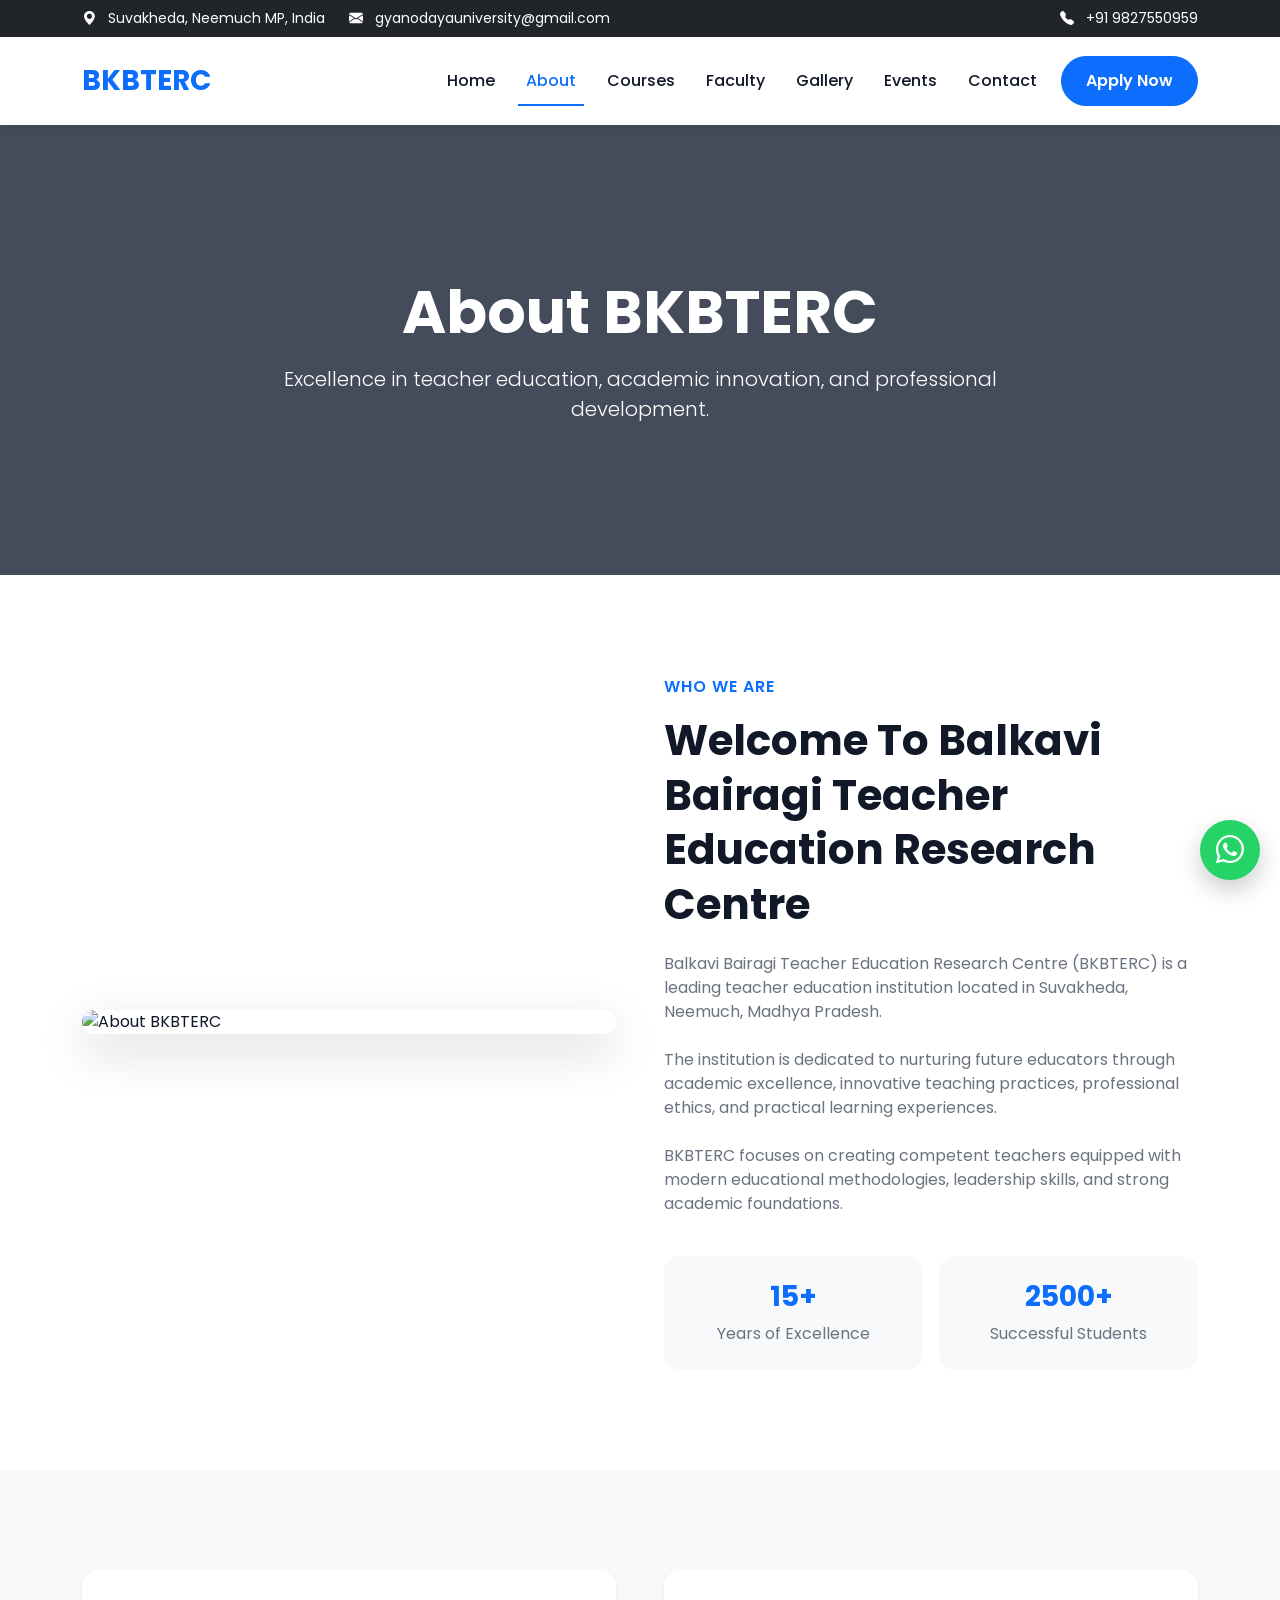
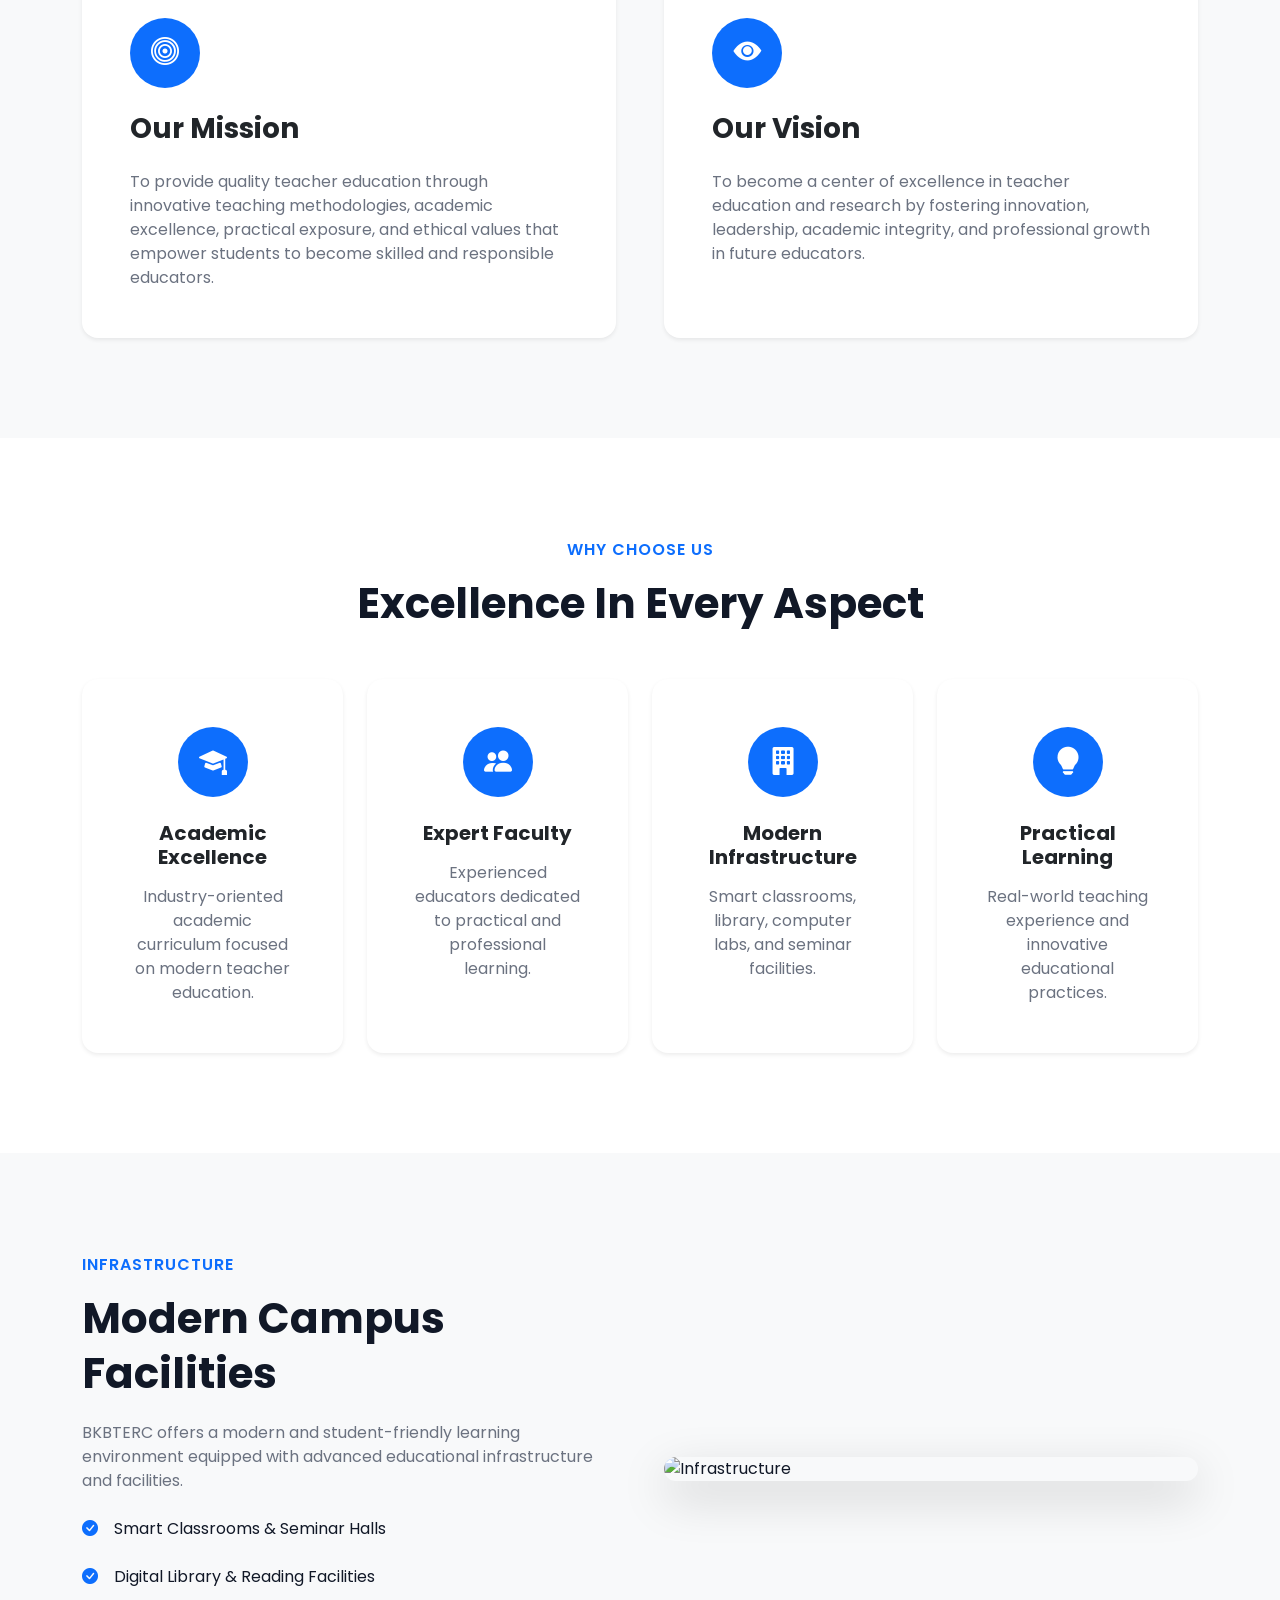
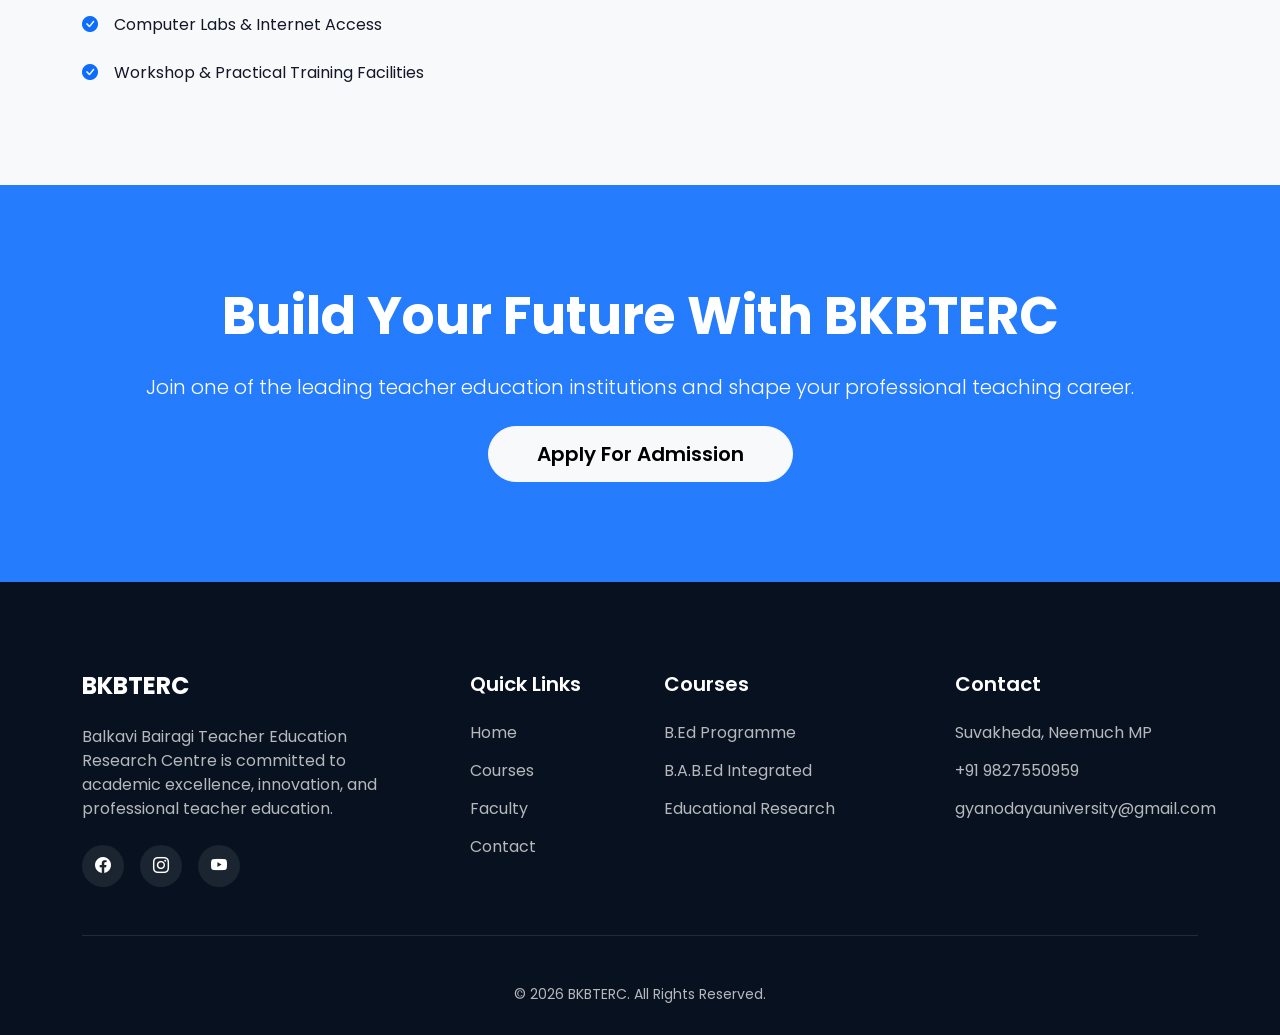
==== about.html @ 64df9921 "Initial Commit" ====
<!DOCTYPE html>
<html lang="en">

<head>

  <meta charset="UTF-8">
  <meta name="viewport" content="width=device-width, initial-scale=1.0">

  <title>
    About Us | BKBTERC Neemuch MP
  </title>

  <meta name="description"
    content="Learn about Balkavi Bairagi Teacher Education Research Centre, Neemuch MP, its mission, vision, infrastructure, academic excellence, and commitment to teacher education.">

  <!-- Bootstrap -->

  <link href="https://cdn.jsdelivr.net/npm/bootstrap@5.3.3/dist/css/bootstrap.min.css"
    rel="stylesheet">

  <!-- Bootstrap Icons -->

  <link rel="stylesheet"
    href="https://cdn.jsdelivr.net/npm/bootstrap-icons@1.11.3/font/bootstrap-icons.min.css">

  <!-- AOS -->

  <link href="https://unpkg.com/aos@2.3.4/dist/aos.css"
    rel="stylesheet">

  <!-- CSS -->

  <link rel="stylesheet"
    href="assets/css/style.css">

</head>

<body>

  <!-- TOPBAR -->

  <div class="topbar bg-dark text-white py-2 small">

    <div class="container">

      <div class="d-flex justify-content-between align-items-center flex-wrap gap-2">

        <div class="d-flex flex-wrap gap-4">

          <div>
            <i class="bi bi-geo-alt-fill me-2"></i>
            Suvakheda, Neemuch MP, India
          </div>

          <div>
            <i class="bi bi-envelope-fill me-2"></i>
            gyanodayauniversity@gmail.com
          </div>

        </div>

        <div>

          <i class="bi bi-telephone-fill me-2"></i>
          +91 9827550959

        </div>

      </div>

    </div>

  </div>

  <!-- NAVBAR -->

  <nav class="navbar navbar-expand-lg navbar-light bg-white sticky-top shadow-sm">

    <div class="container">

      <a class="navbar-brand fw-bold text-primary"
        href="index.html">

        BKBTERC

      </a>

      <button class="navbar-toggler"
        type="button"
        data-bs-toggle="collapse"
        data-bs-target="#navbarMenu">

        <span class="navbar-toggler-icon"></span>

      </button>

      <div class="collapse navbar-collapse"
        id="navbarMenu">

        <ul class="navbar-nav ms-auto align-items-lg-center">

          <li class="nav-item">
            <a class="nav-link"
              href="index.html">

              Home

            </a>
          </li>

          <li class="nav-item">
            <a class="nav-link active"
              href="about.html">

              About

            </a>
          </li>

          <li class="nav-item">
            <a class="nav-link"
              href="courses.html">

              Courses

            </a>
          </li>

          <li class="nav-item">
            <a class="nav-link"
              href="faculty.html">

              Faculty

            </a>
          </li>

          <li class="nav-item">
            <a class="nav-link"
              href="gallery.html">

              Gallery

            </a>
          </li>

          <li class="nav-item">
            <a class="nav-link"
              href="events.html">

              Events

            </a>
          </li>

          <li class="nav-item">
            <a class="nav-link"
              href="contact.html">

              Contact

            </a>
          </li>

          <li class="nav-item ms-lg-3 mt-3 mt-lg-0">

            <a href="admissions.html"
              class="btn btn-primary rounded-pill px-4">

              Apply Now

            </a>

          </li>

        </ul>

      </div>

    </div>

  </nav>

  <!-- HERO -->

  <section class="page-hero text-white d-flex align-items-center">

    <div class="container text-center">

      <h1 class="display-4 fw-bold mb-3"
        data-aos="fade-up">

        About BKBTERC

      </h1>

      <p class="lead"
        data-aos="fade-up"
        data-aos-delay="100">

        Excellence in teacher education,
        academic innovation, and professional development.

      </p>

    </div>

  </section>

  <!-- ABOUT -->

  <section class="section-padding">

    <div class="container">

      <div class="row align-items-center g-5">

        <div class="col-lg-6"
          data-aos="fade-right">

          <img src="assets/images/about-main.jpg"
            class="img-fluid rounded-4 shadow-lg"
            alt="About BKBTERC">

        </div>

        <div class="col-lg-6"
          data-aos="fade-left">

          <span class="section-subtitle">

            WHO WE ARE

          </span>

          <h2 class="section-title">

            Welcome To Balkavi Bairagi Teacher Education Research Centre

          </h2>

          <p class="text-muted mb-4">

            Balkavi Bairagi Teacher Education Research Centre (BKBTERC)
            is a leading teacher education institution located in
            Suvakheda, Neemuch, Madhya Pradesh.

          </p>

          <p class="text-muted mb-4">

            The institution is dedicated to nurturing future educators
            through academic excellence, innovative teaching practices,
            professional ethics, and practical learning experiences.

          </p>

          <p class="text-muted mb-4">

            BKBTERC focuses on creating competent teachers
            equipped with modern educational methodologies,
            leadership skills, and strong academic foundations.

          </p>

          <div class="row g-3 mt-4">

            <div class="col-sm-6">

              <div class="bg-light rounded-4 p-4 text-center">

                <h3 class="fw-bold text-primary">
                  15+
                </h3>

                <p class="mb-0 text-muted">
                  Years of Excellence
                </p>

              </div>

            </div>

            <div class="col-sm-6">

              <div class="bg-light rounded-4 p-4 text-center">

                <h3 class="fw-bold text-primary">
                  2500+
                </h3>

                <p class="mb-0 text-muted">
                  Successful Students
                </p>

              </div>

            </div>

          </div>

        </div>

      </div>

    </div>

  </section>

  <!-- MISSION & VISION -->

  <section class="section-padding bg-light">

    <div class="container">

      <div class="row g-5">

        <div class="col-lg-6"
          data-aos="fade-up">

          <div class="card border-0 shadow-sm rounded-4 p-5 h-100">

            <div class="mb-4">

              <div class="feature-icon bg-primary text-white">

                <i class="bi bi-bullseye"></i>

              </div>

            </div>

            <h3 class="fw-bold mb-4">

              Our Mission

            </h3>

            <p class="text-muted mb-0">

              To provide quality teacher education through
              innovative teaching methodologies, academic excellence,
              practical exposure, and ethical values that empower
              students to become skilled and responsible educators.

            </p>

          </div>

        </div>

        <div class="col-lg-6"
          data-aos="fade-up"
          data-aos-delay="100">

          <div class="card border-0 shadow-sm rounded-4 p-5 h-100">

            <div class="mb-4">

              <div class="feature-icon bg-primary text-white">

                <i class="bi bi-eye-fill"></i>

              </div>

            </div>

            <h3 class="fw-bold mb-4">

              Our Vision

            </h3>

            <p class="text-muted mb-0">

              To become a center of excellence in teacher education
              and research by fostering innovation, leadership,
              academic integrity, and professional growth
              in future educators.

            </p>

          </div>

        </div>

      </div>

    </div>

  </section>

  <!-- WHY CHOOSE -->

  <section class="section-padding">

    <div class="container">

      <div class="text-center mb-5">

        <span class="section-subtitle">

          WHY CHOOSE US

        </span>

        <h2 class="section-title">

          Excellence In Every Aspect

        </h2>

      </div>

      <div class="row g-4">

        <div class="col-lg-3 col-md-6">

          <div class="card border-0 shadow-sm rounded-4 p-5 text-center h-100">

            <div class="feature-icon bg-primary text-white mx-auto mb-4">

              <i class="bi bi-mortarboard-fill"></i>

            </div>

            <h5 class="fw-bold mb-3">

              Academic Excellence

            </h5>

            <p class="text-muted mb-0">

              Industry-oriented academic curriculum
              focused on modern teacher education.

            </p>

          </div>

        </div>

        <div class="col-lg-3 col-md-6">

          <div class="card border-0 shadow-sm rounded-4 p-5 text-center h-100">

            <div class="feature-icon bg-primary text-white mx-auto mb-4">

              <i class="bi bi-people-fill"></i>

            </div>

            <h5 class="fw-bold mb-3">

              Expert Faculty

            </h5>

            <p class="text-muted mb-0">

              Experienced educators dedicated to
              practical and professional learning.

            </p>

          </div>

        </div>

        <div class="col-lg-3 col-md-6">

          <div class="card border-0 shadow-sm rounded-4 p-5 text-center h-100">

            <div class="feature-icon bg-primary text-white mx-auto mb-4">

              <i class="bi bi-building-fill"></i>

            </div>

            <h5 class="fw-bold mb-3">

              Modern Infrastructure

            </h5>

            <p class="text-muted mb-0">

              Smart classrooms, library,
              computer labs, and seminar facilities.

            </p>

          </div>

        </div>

        <div class="col-lg-3 col-md-6">

          <div class="card border-0 shadow-sm rounded-4 p-5 text-center h-100">

            <div class="feature-icon bg-primary text-white mx-auto mb-4">

              <i class="bi bi-lightbulb-fill"></i>

            </div>

            <h5 class="fw-bold mb-3">

              Practical Learning

            </h5>

            <p class="text-muted mb-0">

              Real-world teaching experience
              and innovative educational practices.

            </p>

          </div>

        </div>

      </div>

    </div>

  </section>

  <!-- INFRASTRUCTURE -->

  <section class="section-padding bg-light">

    <div class="container">

      <div class="row align-items-center g-5">

        <div class="col-lg-6"
          data-aos="fade-right">

          <span class="section-subtitle">

            INFRASTRUCTURE

          </span>

          <h2 class="section-title">

            Modern Campus Facilities

          </h2>

          <p class="text-muted mb-4">

            BKBTERC offers a modern and student-friendly
            learning environment equipped with advanced
            educational infrastructure and facilities.

          </p>

          <div class="d-flex gap-3 mb-4">

            <i class="bi bi-check-circle-fill text-primary"></i>

            <p class="mb-0">
              Smart Classrooms & Seminar Halls
            </p>

          </div>

          <div class="d-flex gap-3 mb-4">

            <i class="bi bi-check-circle-fill text-primary"></i>

            <p class="mb-0">
              Digital Library & Reading Facilities
            </p>

          </div>

          <div class="d-flex gap-3 mb-4">

            <i class="bi bi-check-circle-fill text-primary"></i>

            <p class="mb-0">
              Computer Labs & Internet Access
            </p>

          </div>

          <div class="d-flex gap-3">

            <i class="bi bi-check-circle-fill text-primary"></i>

            <p class="mb-0">
              Workshop & Practical Training Facilities
            </p>

          </div>

        </div>

        <div class="col-lg-6"
          data-aos="fade-left">

          <img src="assets/images/infrastructure.jpg"
            class="img-fluid rounded-4 shadow-lg"
            alt="Infrastructure">

        </div>

      </div>

    </div>

  </section>

  <!-- CTA -->

  <section class="cta-section text-white text-center">

    <div class="container">

      <h2 class="display-5 fw-bold mb-4">

        Build Your Future With BKBTERC

      </h2>

      <p class="lead mb-4">

        Join one of the leading teacher education institutions
        and shape your professional teaching career.

      </p>

      <a href="admissions.html"
        class="btn btn-light btn-lg rounded-pill px-5">

        Apply For Admission

      </a>

    </div>

  </section>

  <!-- FOOTER -->

  <footer class="footer-section">

    <div class="container">

      <div class="row g-5">

        <div class="col-lg-4">

          <h4 class="fw-bold text-white mb-4">

            BKBTERC

          </h4>

          <p>

            Balkavi Bairagi Teacher Education Research Centre
            is committed to academic excellence, innovation,
            and professional teacher education.

          </p>

          <div class="d-flex gap-3 mt-4">

            <a href="#"
              class="social-link">

              <i class="bi bi-facebook"></i>

            </a>

            <a href="#"
              class="social-link">

              <i class="bi bi-instagram"></i>

            </a>

            <a href="#"
              class="social-link">

              <i class="bi bi-youtube"></i>

            </a>

          </div>

        </div>

        <div class="col-lg-2">

          <h5 class="footer-title">

            Quick Links

          </h5>

          <ul class="list-unstyled footer-links">

            <li>
              <a href="index.html">Home</a>
            </li>

            <li>
              <a href="courses.html">Courses</a>
            </li>

            <li>
              <a href="faculty.html">Faculty</a>
            </li>

            <li>
              <a href="contact.html">Contact</a>
            </li>

          </ul>

        </div>

        <div class="col-lg-3">

          <h5 class="footer-title">

            Courses

          </h5>

          <ul class="list-unstyled footer-links">

            <li>B.Ed Programme</li>
            <li>B.A.B.Ed Integrated</li>
            <li>Educational Research</li>

          </ul>

        </div>

        <div class="col-lg-3">

          <h5 class="footer-title">

            Contact

          </h5>

          <ul class="list-unstyled footer-links">

            <li>
              Suvakheda, Neemuch MP
            </li>

            <li>
              +91 9827550959
            </li>

            <li>
              gyanodayauniversity@gmail.com
            </li>

          </ul>

        </div>

      </div>

      <hr class="border-secondary my-5">

      <div class="text-center small">

        © 2026 BKBTERC. All Rights Reserved.

      </div>

    </div>

  </footer>

  <!-- WHATSAPP -->

  <a href="https://wa.me/919827550959"
    class="whatsapp-btn">

    <i class="bi bi-whatsapp"></i>

  </a>

  <!-- JS -->

  <script src="https://cdn.jsdelivr.net/npm/bootstrap@5.3.3/dist/js/bootstrap.bundle.min.js"></script>

  <script src="https://unpkg.com/aos@2.3.4/dist/aos.js"></script>

  <script src="assets/js/main.js"></script>

</body>

</html>
---- assets/css/style.css ----
/* =========================================
   GLOBAL
========================================= */

@import url('https://fonts.googleapis.com/css2?family=Poppins:wght@300;400;500;600;700;800&display=swap');

:root {

  --primary-color: #0d6efd;
  --secondary-color: #0b1f3a;
  --light-color: #f8f9fa;
  --dark-color: #111827;
  --text-color: #6b7280;
  --white-color: #ffffff;
  --border-radius: 20px;
  --transition: all 0.35s ease;

}

* {

  margin: 0;
  padding: 0;
  box-sizing: border-box;

}

html {

  scroll-behavior: smooth;

}

body {

  font-family: 'Poppins', sans-serif;
  color: var(--dark-color);
  background: var(--white-color);
  overflow-x: hidden;

}

img {

  max-width: 100%;
  display: block;

}

a {

  text-decoration: none;
  transition: var(--transition);

}

ul {

  margin: 0;
  padding: 0;
  list-style: none;

}

.section-padding {

  padding: 100px 0;

}

.section-subtitle {

  display: inline-block;
  color: var(--primary-color);
  font-weight: 600;
  letter-spacing: 1px;
  margin-bottom: 15px;
  text-transform: uppercase;

}

.section-title {

  font-size: 42px;
  font-weight: 700;
  line-height: 1.3;
  margin-bottom: 20px;

}

.text-muted {

  color: var(--text-color) !important;

}

/* =========================================
   TOPBAR
========================================= */

.topbar {

  font-size: 14px;

}

/* =========================================
   NAVBAR
========================================= */

.navbar {

  padding: 18px 0;
  transition: var(--transition);

}

.navbar-brand {

  font-size: 28px;
  font-weight: 700;

}

.navbar-nav .nav-link {

  color: var(--dark-color);
  font-weight: 500;
  margin-left: 15px;
  position: relative;

}

.navbar-nav .nav-link:hover,
.navbar-nav .nav-link.active {

  color: var(--primary-color);

}

.navbar-nav .nav-link::after {

  content: '';
  position: absolute;
  left: 0;
  bottom: -5px;
  width: 0;
  height: 2px;
  background: var(--primary-color);
  transition: var(--transition);

}

.navbar-nav .nav-link:hover::after,
.navbar-nav .nav-link.active::after {

  width: 100%;

}

/* =========================================
   BUTTONS
========================================= */

.btn {

  border-radius: 50px;
  padding: 12px 28px;
  font-weight: 600;
  transition: var(--transition);

}

.btn-primary {

  background: var(--primary-color);
  border-color: var(--primary-color);

}

.btn-primary:hover {

  background: #0056d6;
  border-color: #0056d6;
  transform: translateY(-3px);

}

.btn-outline-primary:hover {

  transform: translateY(-3px);

}

/* =========================================
   HERO
========================================= */

.page-hero {

  min-height: 450px;
  background:
    linear-gradient(rgba(5, 15, 35, 0.75),
      rgba(5, 15, 35, 0.75)),
    url('../images/hero-bg.jpg') center/cover no-repeat;

  padding: 120px 0;

}

.page-hero h1 {

  font-size: 60px;
  font-weight: 800;

}

.page-hero p {

  max-width: 750px;
  margin: auto;

}

/* =========================================
   CARDS
========================================= */

.card {

  border-radius: var(--border-radius);
  transition: var(--transition);

}

.card:hover {

  transform: translateY(-10px);

}

/* =========================================
   FEATURE ICONS
========================================= */

.feature-icon {

  width: 70px;
  height: 70px;
  border-radius: 50%;
  display: flex;
  align-items: center;
  justify-content: center;
  font-size: 28px;
  flex-shrink: 0;

}

/* =========================================
   GALLERY
========================================= */

.gallery-card {

  position: relative;
  overflow: hidden;
  cursor: pointer;

}

.gallery-card img {

  transition: 0.5s ease;

}

.gallery-card:hover img {

  transform: scale(1.1);

}

.gallery-overlay {

  position: absolute;
  inset: 0;
  background: rgba(0, 0, 0, 0.55);
  display: flex;
  align-items: center;
  justify-content: center;
  opacity: 0;
  transition: var(--transition);

}

.gallery-card:hover .gallery-overlay {

  opacity: 1;

}

/* =========================================
   VIDEO BUTTON
========================================= */

.video-btn-wrapper {

  position: absolute;
  inset: 0;
  display: flex;
  align-items: center;
  justify-content: center;

}

.video-btn {

  width: 90px;
  height: 90px;
  border-radius: 50%;
  background: var(--white-color);
  color: var(--primary-color);
  display: flex;
  align-items: center;
  justify-content: center;
  font-size: 40px;
  animation: pulse 2s infinite;

}

@keyframes pulse {

  0% {

    box-shadow: 0 0 0 0 rgba(255, 255, 255, 0.7);

  }

  70% {

    box-shadow: 0 0 0 25px rgba(255, 255, 255, 0);

  }

  100% {

    box-shadow: 0 0 0 0 rgba(255, 255, 255, 0);

  }

}

/* =========================================
   EVENT DATE
========================================= */

.event-date {

  width: 80px;
  height: 80px;
  background: var(--light-color);
  border-radius: 20px;
  display: flex;
  flex-direction: column;
  align-items: center;
  justify-content: center;

}

/* =========================================
   COUNTER
========================================= */

.counter-section {

  background:
    linear-gradient(rgba(0, 0, 0, 0.7),
      rgba(0, 0, 0, 0.7)),
    url('../images/counter-bg.jpg') center/cover no-repeat;

  padding: 90px 0;

}

/* =========================================
   CTA
========================================= */

.cta-section {

  background:
    linear-gradient(rgba(13, 110, 253, 0.9),
      rgba(13, 110, 253, 0.9)),
    url('../images/cta-bg.jpg') center/cover no-repeat;

  padding: 100px 0;

}

.cta-section h2 {

  font-size: 52px;
  font-weight: 700;

}

/* =========================================
   FOOTER
========================================= */

.footer-section {

  background: #08111f;
  color: rgba(255, 255, 255, 0.7);
  padding: 90px 0 30px;

}

.footer-title {

  color: var(--white-color);
  margin-bottom: 25px;
  font-weight: 600;

}

.footer-links li {

  margin-bottom: 14px;

}

.footer-links a {

  color: rgba(255, 255, 255, 0.7);

}

.footer-links a:hover {

  color: var(--white-color);
  padding-left: 5px;

}

.social-link,
.social-link-sm {

  width: 42px;
  height: 42px;
  border-radius: 50%;
  background: rgba(255, 255, 255, 0.08);
  color: var(--white-color);
  display: flex;
  align-items: center;
  justify-content: center;

}

.social-link:hover,
.social-link-sm:hover {

  background: var(--primary-color);
  color: var(--white-color);
  transform: translateY(-3px);

}

/* =========================================
   FORMS
========================================= */

.form-control,
.form-select {

  border-radius: 14px;
  border: 1px solid #d1d5db;
  padding: 14px 18px;

}

.form-control:focus,
.form-select:focus {

  border-color: var(--primary-color);
  box-shadow: none;

}

/* =========================================
   TABLE
========================================= */

.table th,
.table td {

  padding: 18px;

}

/* =========================================
   WHATSAPP BUTTON
========================================= */

.whatsapp-btn {

  position: fixed;
  right: 20px;
  bottom: 20px;
  width: 60px;
  height: 60px;
  border-radius: 50%;
  background: #25d366;
  color: var(--white-color);
  display: flex;
  align-items: center;
  justify-content: center;
  font-size: 28px;
  z-index: 999;
  box-shadow: 0 10px 25px rgba(0, 0, 0, 0.2);

}

.whatsapp-btn:hover {

  transform: scale(1.1);
  color: var(--white-color);

}

/* =========================================
   SCROLLBAR
========================================= */

::-webkit-scrollbar {

  width: 10px;

}

::-webkit-scrollbar-track {

  background: #f1f1f1;

}

::-webkit-scrollbar-thumb {

  background: var(--primary-color);
  border-radius: 10px;

}

/* =========================================
   RESPONSIVE
========================================= */

@media (max-width: 991px) {

  .section-padding {

    padding: 80px 0;

  }

  .section-title {

    font-size: 34px;

  }

  .page-hero h1 {

    font-size: 46px;

  }

  .navbar-nav {

    padding-top: 20px;

  }

  .navbar-nav .nav-link {

    margin-left: 0;
    margin-bottom: 10px;

  }

}

@media (max-width: 767px) {

  .section-title {

    font-size: 30px;

  }

  .page-hero {

    min-height: 380px;
    text-align: center;

  }

  .page-hero h1 {

    font-size: 38px;

  }

  .cta-section h2 {

    font-size: 38px;

  }

  .feature-icon {

    width: 60px;
    height: 60px;
    font-size: 24px;

  }

}

@media (max-width: 575px) {

  .section-padding {

    padding: 70px 0;

  }

  .page-hero h1 {

    font-size: 32px;

  }

  .btn {

    width: 100%;

  }

}
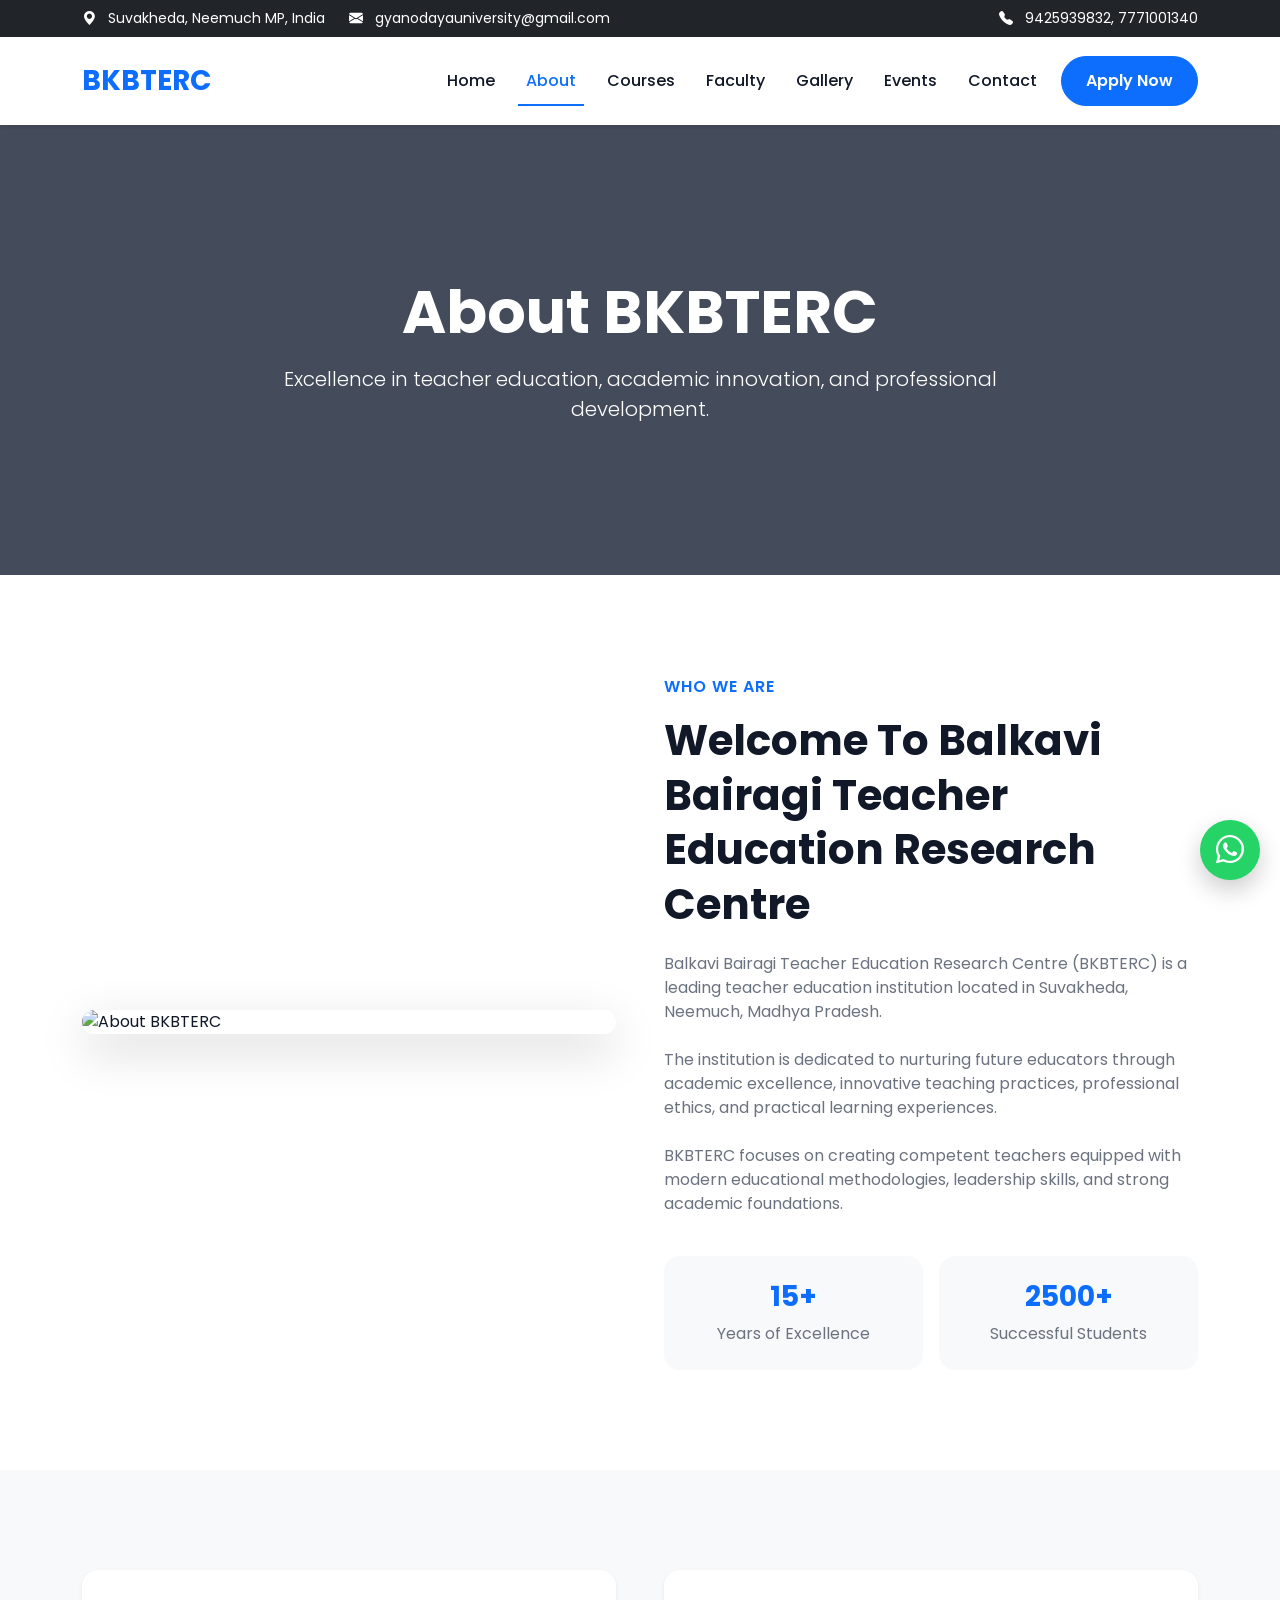
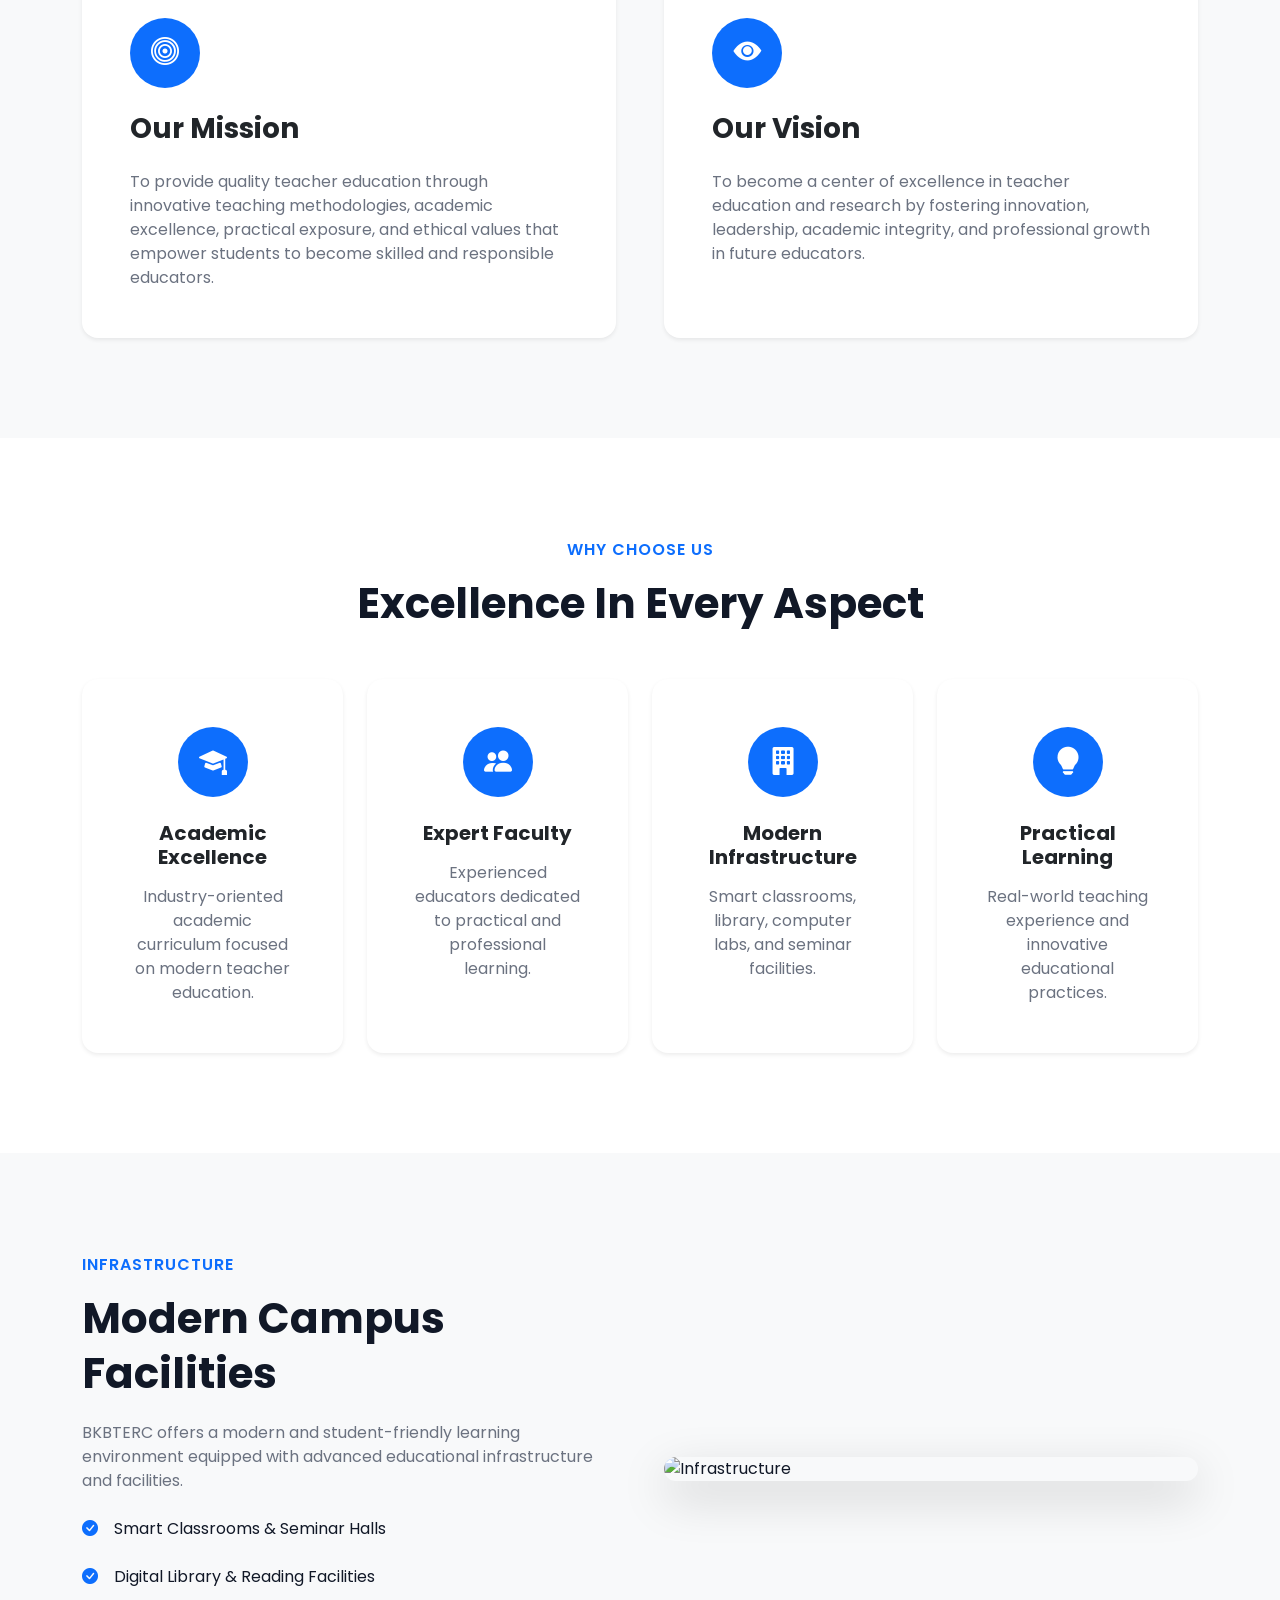
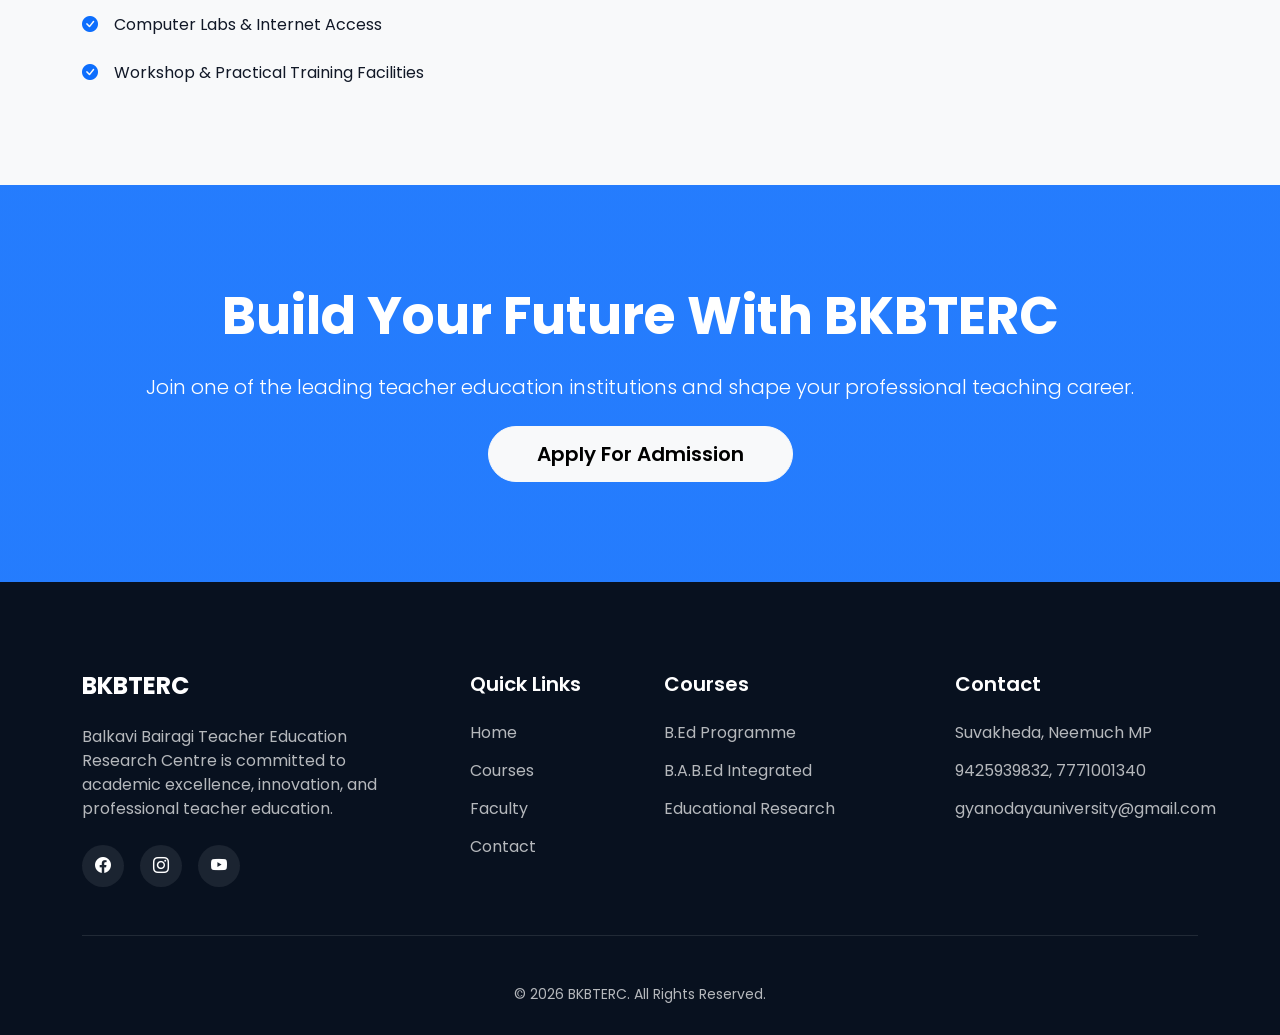
==== commit bd180c2e: "NNN" ====
--- a/about.html
+++ b/about.html
@@ -62,7 +62,7 @@
         <div>
 
           <i class="bi bi-telephone-fill me-2"></i>
-          +91 9827550959
+          9425939832, 7771001340
 
         </div>
 
@@ -760,7 +760,7 @@
             </li>
 
             <li>
-              +91 9827550959
+              9425939832, 7771001340
             </li>
 
             <li>
--- a/assets/css/style.css
+++ b/assets/css/style.css
@@ -95,6 +95,25 @@
 }
 
 /* =========================================
+   HOME HERO SECTION
+========================================= */
+
+.hero-section {
+
+  min-height: 100vh;
+
+  background:
+    linear-gradient(rgba(5, 15, 35, 0.75),
+      rgba(5, 15, 35, 0.75)),
+    url('../images/hero-bg.jpg') center/cover no-repeat;
+
+  padding: 120px 0;
+
+  position: relative;
+
+}
+
+/* =========================================
    TOPBAR
 ========================================= */
 
@@ -219,6 +238,45 @@
 
   max-width: 750px;
   margin: auto;
+
+}
+
+/* HERO SLIDER */
+
+.hero-slider .carousel-item {
+  position: relative;
+}
+
+.hero-slide {
+  min-height: 92vh;
+}
+
+.hero-slider .carousel-indicators button {
+  width: 12px;
+  height: 12px;
+  border-radius: 50%;
+}
+
+.hero-slider .carousel-control-prev,
+.hero-slider .carousel-control-next {
+  width: 5%;
+}
+
+.hero-slider .carousel-control-prev-icon,
+.hero-slider .carousel-control-next-icon {
+  background-size: 70%;
+}
+
+@media (max-width: 768px) {
+
+  .hero-slide {
+    min-height: 80vh;
+    text-align: center;
+  }
+
+  .hero-slide h1 {
+    font-size: 2.3rem;
+  }
 
 }
 
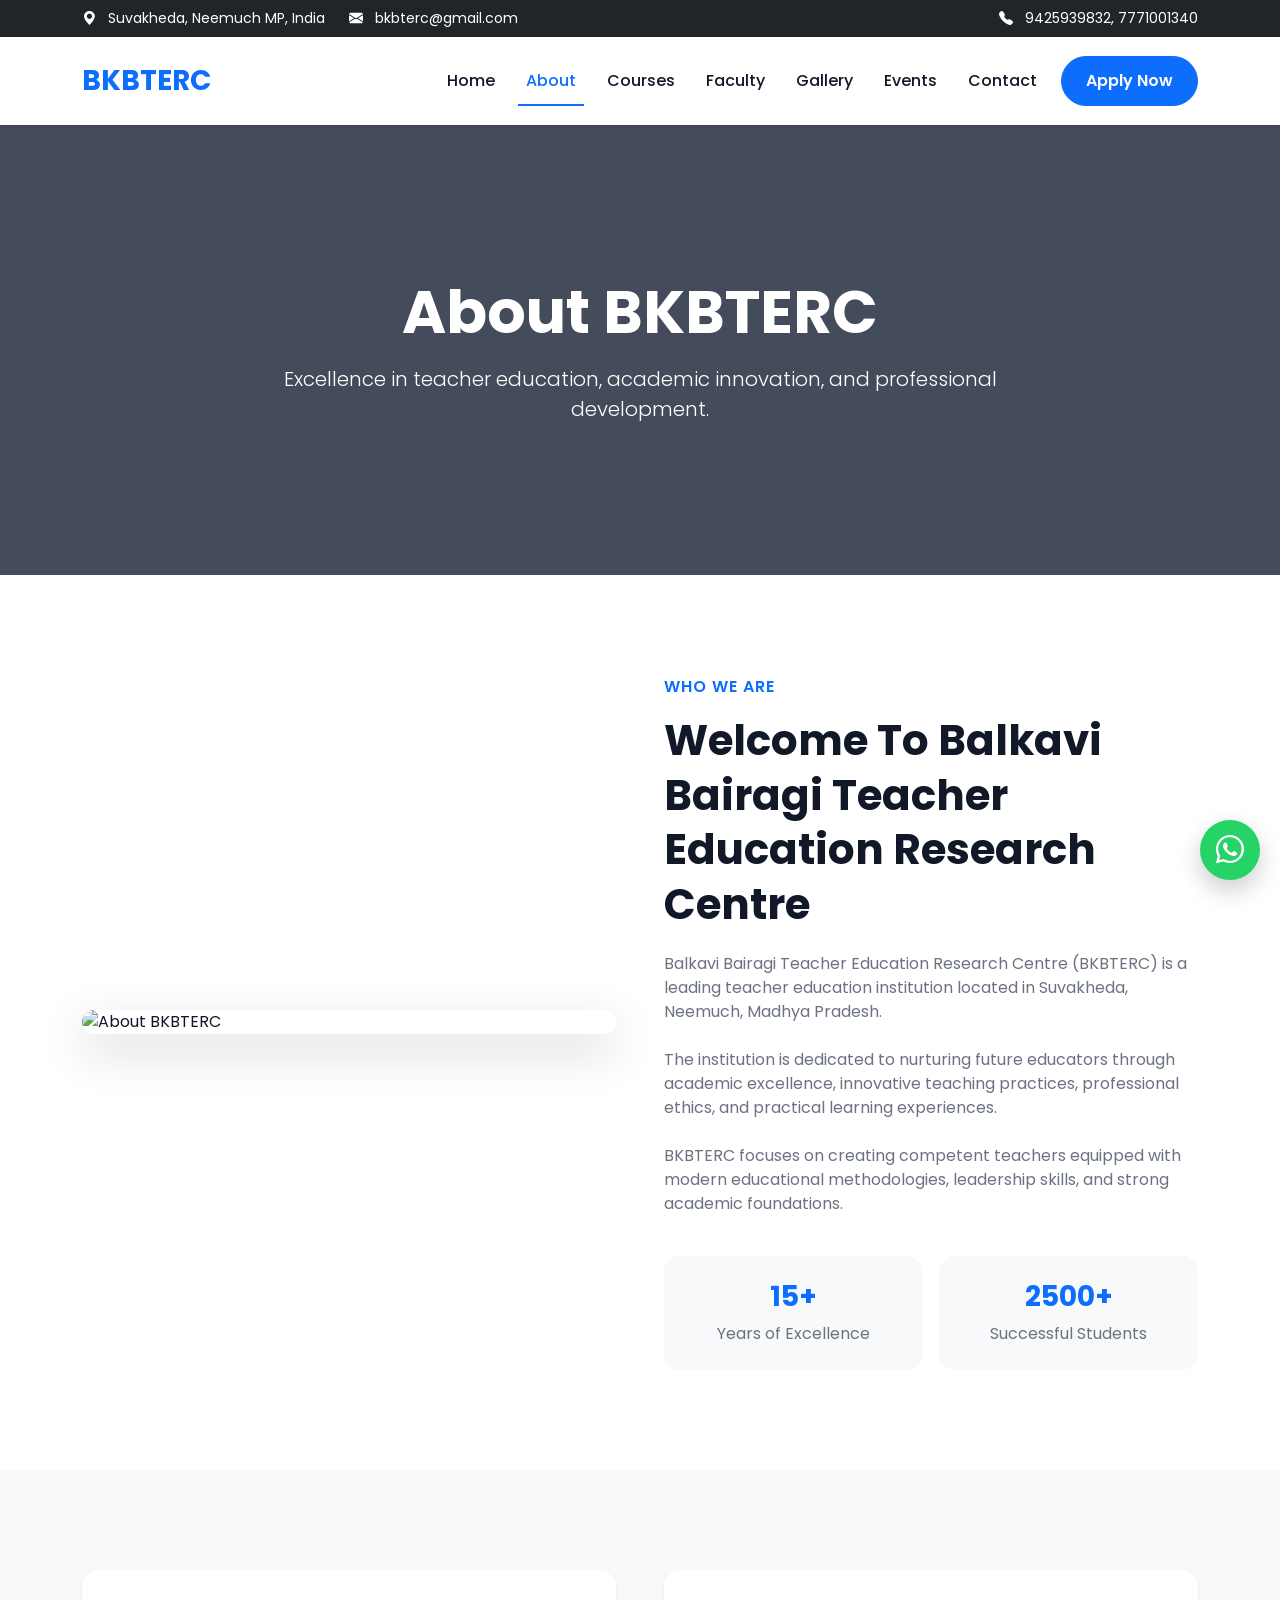
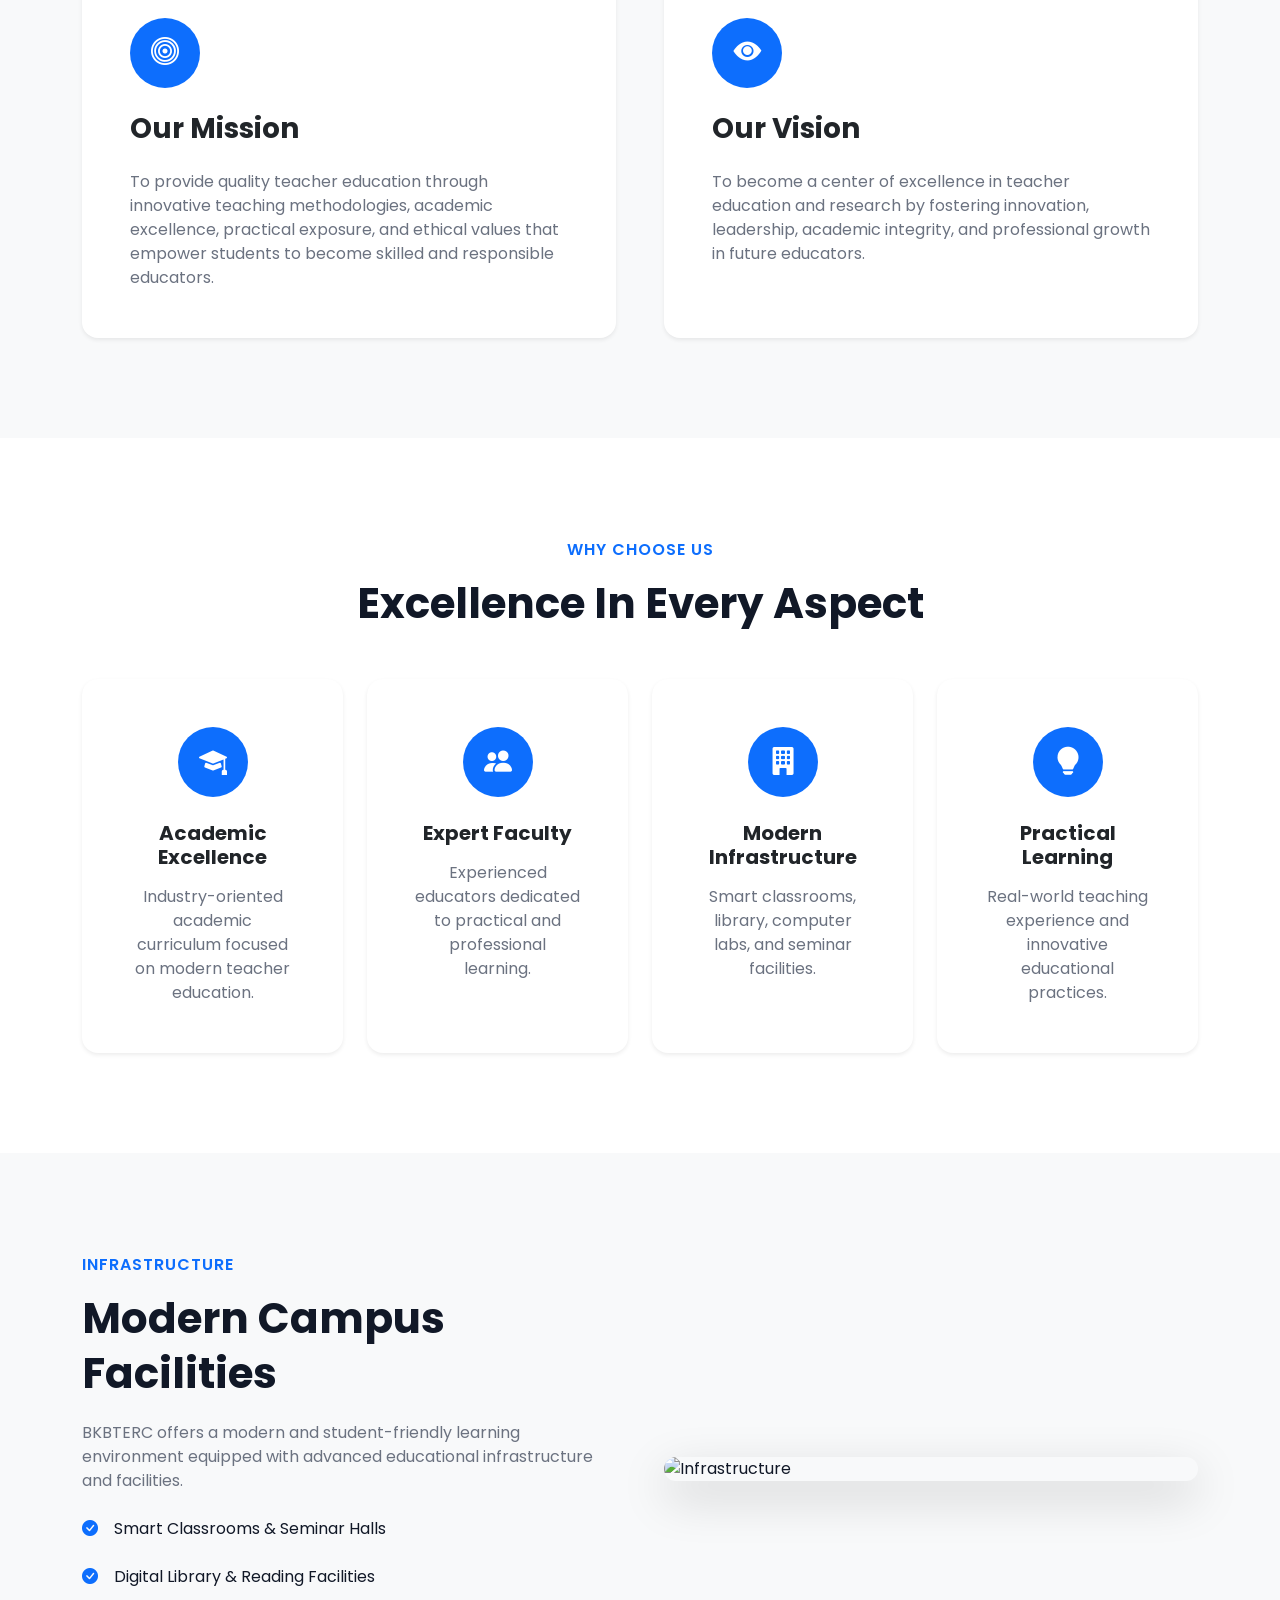
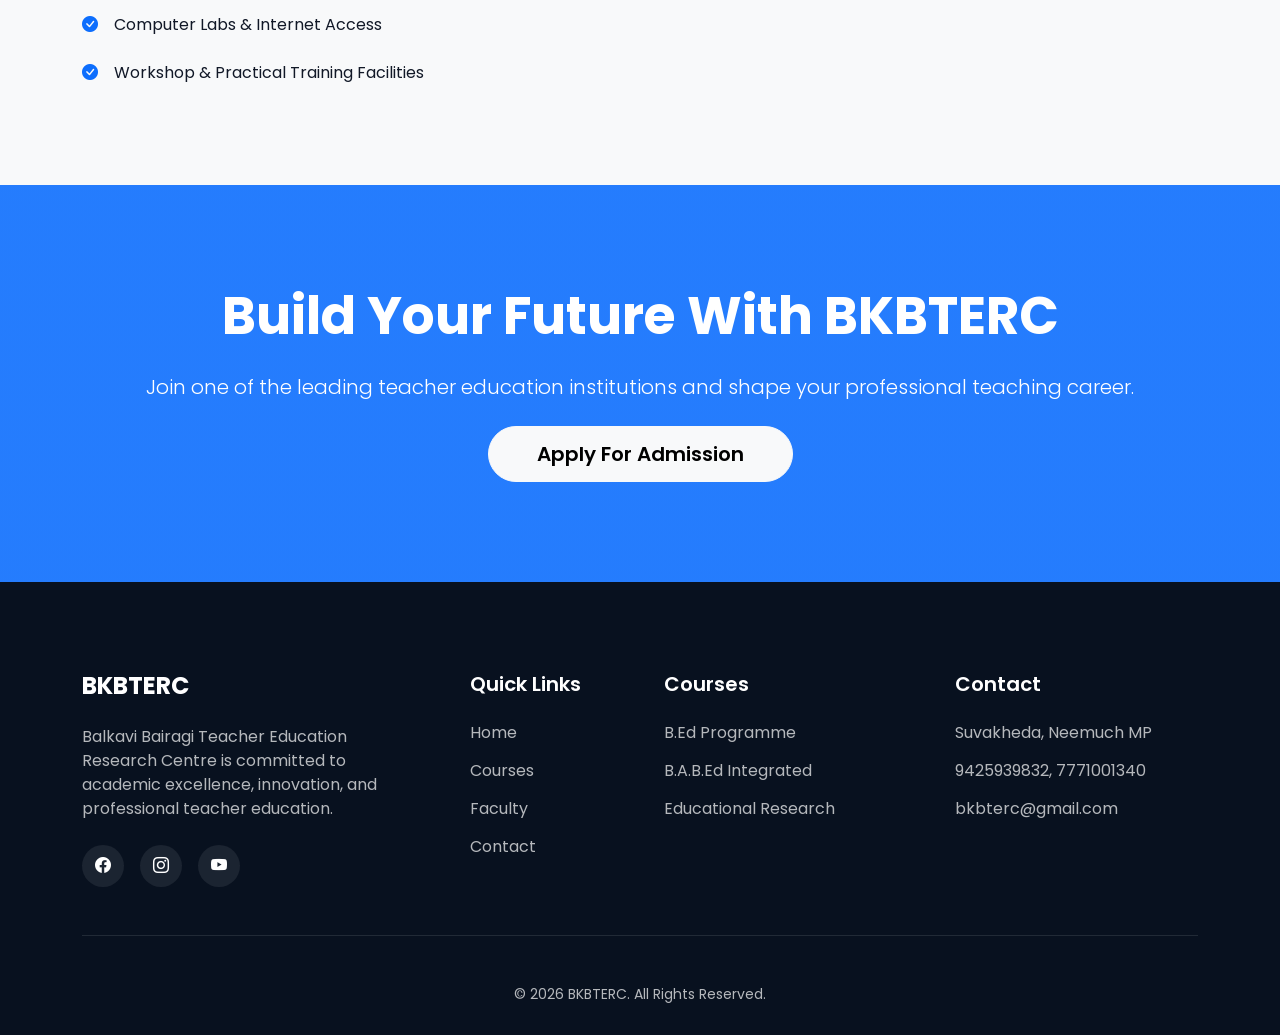
==== commit 298828ba: "New Courses" ====
--- a/about.html
+++ b/about.html
@@ -54,7 +54,7 @@
 
           <div>
             <i class="bi bi-envelope-fill me-2"></i>
-            gyanodayauniversity@gmail.com
+            bkbterc@gmail.com
           </div>
 
         </div>
@@ -764,7 +764,7 @@
             </li>
 
             <li>
-              gyanodayauniversity@gmail.com
+              bkbterc@gmail.com
             </li>
 
           </ul>
